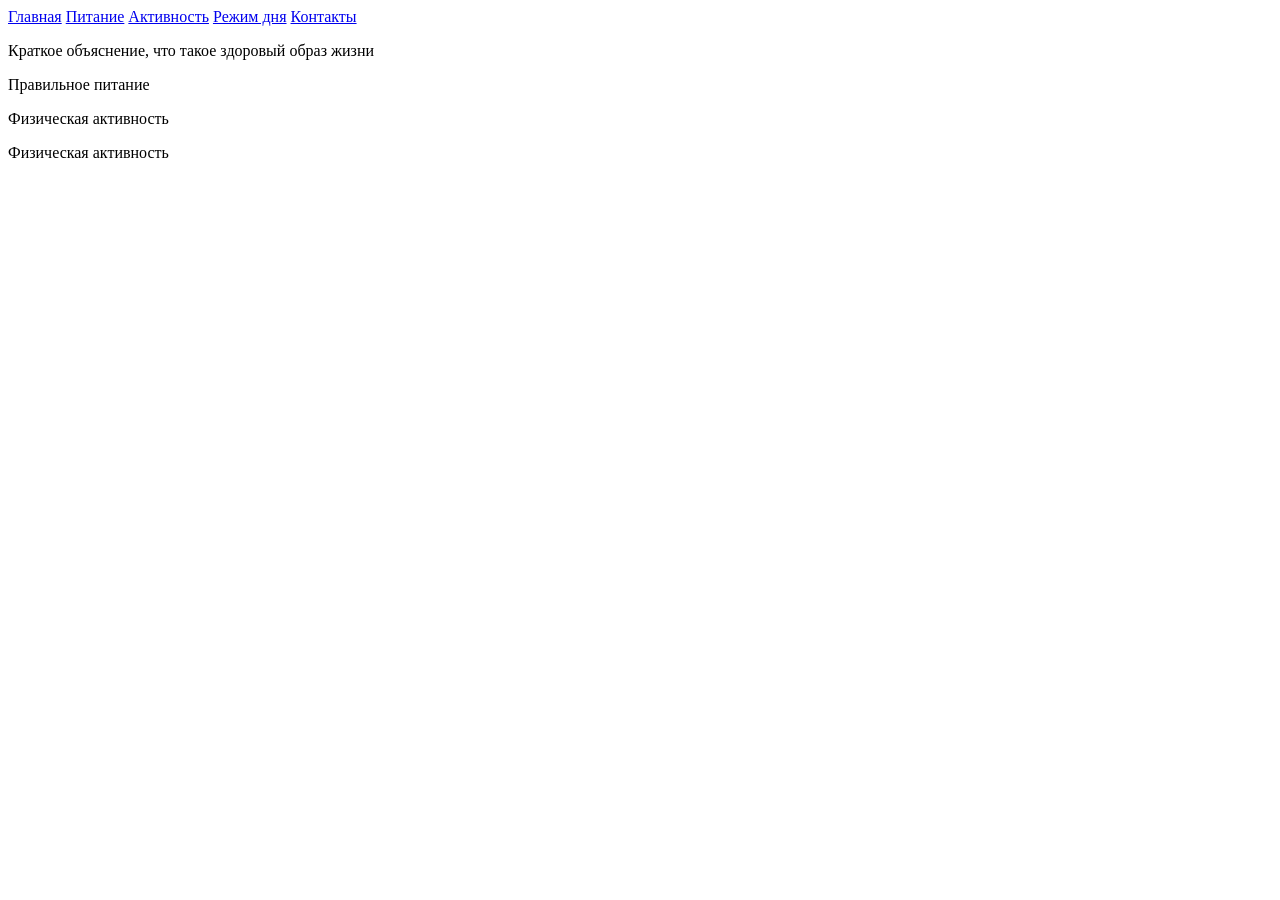
==== HTML/index.html @ 0d2b4b8e "html" ====
<!DOCTYPE html>
<html lang="en">
<head>
    <meta charset="UTF-8">
    <meta name="viewport" content="width=device-width, initial-scale=1.0">
    <title>Главная</title>
</head>
<body>
    <nav>
        <a href="index.html">Главная</a>
        <a href="nutrition.html">Питание</a>
        <a href="fitness.html">Активность</a>
        <a href="routine.html">Режим дня</a>
        <a href="contacts.html">Контакты</a>
    </nav>

    <p>Краткое объяснение, что такое здоровый образ жизни</p>
    <p>Правильное питание</p>
    <p>Физическая активность</p>
    <p>Физическая активность</p>

</body>
</html>
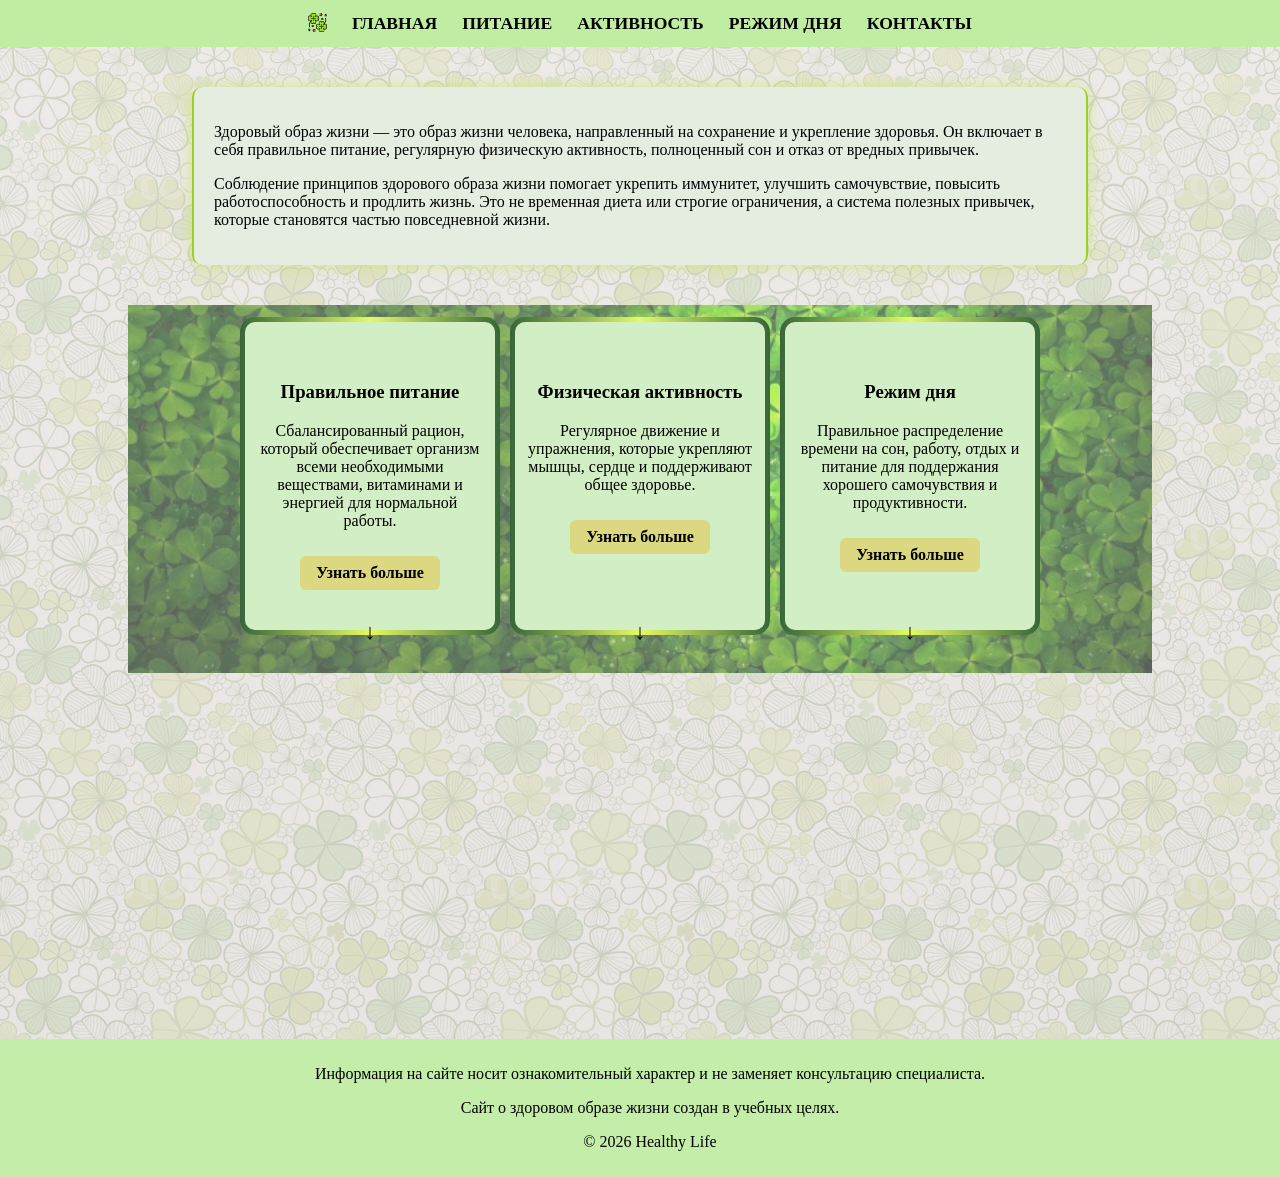
==== commit 101e53c5: "Add files via upload" ====
--- a/HTML/index.html
+++ b/HTML/index.html
@@ -1,23 +1,107 @@
-<!DOCTYPE html>
-<html lang="en">
-<head>
-    <meta charset="UTF-8">
-    <meta name="viewport" content="width=device-width, initial-scale=1.0">
-    <title>Главная</title>
-</head>
-<body>
-    <nav>
-        <a href="index.html">Главная</a>
-        <a href="nutrition.html">Питание</a>
-        <a href="fitness.html">Активность</a>
-        <a href="routine.html">Режим дня</a>
-        <a href="contacts.html">Контакты</a>
-    </nav>
-
-    <p>Краткое объяснение, что такое здоровый образ жизни</p>
-    <p>Правильное питание</p>
-    <p>Физическая активность</p>
-    <p>Физическая активность</p>
-
-</body>
+<!DOCTYPE html>
+<html lang="en">
+
+<head>
+    <meta charset="UTF-8">
+    <meta name="viewport" content="width=device-width, initial-scale=1.0">
+
+    <link rel="stylesheet" href="../CSS/style_index.css">
+    <link rel="icon" href="../IMAGE/luck.png" type="image/png">
+    <title>Главная</title>
+</head>
+
+<body>
+
+    <header>
+        <nav>
+            <div class="nav-container">
+                <img src="../IMAGE/luck.png" class="logo">
+                <a href="index.html">ГЛАВНАЯ</a>
+                <a href="nutrition.html">ПИТАНИЕ</a>
+                <a href="fitness.html">АКТИВНОСТЬ</a>
+                <a href="routine.html">РЕЖИМ ДНЯ</a>
+                <a href="contacts.html">КОНТАКТЫ</a>
+            </div>
+        </nav>
+    </header>
+    <main>
+        <div class="section">
+            <p>Здоровый образ жизни — это образ жизни человека, направленный на сохранение и укрепление здоровья.
+                Он включает в себя правильное питание, регулярную физическую активность, полноценный сон и отказ от
+                вредных привычек.</p>
+            <p>Соблюдение принципов здорового образа жизни помогает укрепить иммунитет, улучшить самочувствие, повысить
+                работоспособность и продлить жизнь.
+                Это не временная диета или строгие ограничения, а система полезных привычек, которые становятся частью
+                повседневной жизни.</p>
+
+        </div>
+
+        <div class="art">
+            <div class="grid-container">
+                <div class="item">
+                    <div class="gradient-border">
+                        <div class="item-header">
+                            <h3 class="title">Правильное питание</h3>
+                            <div class="arrow">↓</div>
+                        </div>
+                        <div class="item-content">
+                            <p>
+                                Сбалансированный рацион, который обеспечивает организм всеми
+                                необходимыми веществами, витаминами и энергией для нормальной работы.
+                            </p>
+                            <a class="more-btn" href="nutrition.html">Узнать больше</a>
+                        </div>
+                    </div>
+                </div>
+
+                <div class="item">
+                    <div class="item-header">
+                        <h3 class="title">Физическая активность</h3>
+                        <div class="arrow">↓</div>
+                    </div>
+
+                    <div class="item-content">
+                        <p>
+                            Регулярное движение и упражнения, которые укрепляют мышцы,
+                            сердце и поддерживают общее здоровье.
+                        </p>
+                        <a class="more-btn" href="fitness.html">Узнать больше</a>
+                    </div>
+                </div>
+
+                <div class="item">
+                    <div class="item-header">
+                        <h3 class="title">Режим дня</h3>
+                        <div class="arrow">↓</div>
+                    </div>
+
+                    <div class="item-content">
+                        <p>
+                            Правильное распределение времени на сон, работу, отдых и питание
+                            для поддержания хорошего самочувствия и продуктивности.
+                        </p>
+                        <a class="more-btn" href="routine.html">Узнать больше</a>
+                    </div>
+                </div>
+            </div>
+        </div>
+
+        <iframe width="588" height="315" src="https://www.youtube.com/embed/GPlwLco634U?si=76Hk34YijgI5dBE5"
+            title="YouTube video player" frameborder="0"
+            allow="accelerometer; autoplay; clipboard-write; encrypted-media; gyroscope; picture-in-picture; web-share"
+            referrerpolicy="strict-origin-when-cross-origin" allowfullscreen></iframe>
+
+
+
+
+    </main>
+
+    <footer class="footer-content">
+        <p>Информация на сайте носит ознакомительный характер и не заменяет консультацию специалиста.</p>
+        <p>Сайт о здоровом образе жизни cоздан в учебных целях.</p>
+        <p>© 2026 Healthy Life</p>
+
+    </footer>
+</body>
+
 </html>
--- a/CSS/style_index.css
+++ b/CSS/style_index.css
@@ -0,0 +1,143 @@
+body {
+  margin: 0;
+  padding: 0;
+  background-image: linear-gradient(rgba(234, 230, 230, 0.8), rgba(226, 222, 222, 0.8)),
+    url("../IMAGE/fonclover2.jpg");
+}
+
+nav {
+  background-color: rgb(191, 238, 162);
+  text-align: center;
+  padding: 1%;
+
+}
+
+nav a {
+  text-decoration: none;
+  color: black;
+  font-weight: bold;
+  padding-left: 1%;
+  padding-right: 1%;
+  font-size: 110%;
+}
+
+.nav-container {
+  display: flex;
+  justify-content: center;
+}
+
+.logo {
+  width: 1.5%;
+  height: 1.5%;
+  padding-left: 1%;
+  padding-right: 1%;
+}
+
+.grid-container {
+  display: grid;
+  grid-template-columns: repeat(3, 1fr);
+  gap: 10px;
+  max-width: 800px;
+  margin-inline: auto;
+  text-align: center;
+}
+
+.item {
+  position: relative;
+  padding: 40px 10px;
+  border-radius: 15px;
+  border: 5px solid transparent;
+  transition: 0.3s;
+  background:
+    linear-gradient(rgb(210, 238, 196), rgb(210, 238, 196)) padding-box,
+    linear-gradient(to right, rgb(56, 102, 58), rgb(228, 250, 100), rgb(56, 102, 58)) border-box;
+
+  background-clip: padding-box, border-box;
+}
+
+.item:hover {
+  transform: translateY(-8px);
+}
+
+.item:hover .arrow {
+  bottom: 10px;
+  transform: translateX(-50%) scale(1.2);
+}
+
+.art {
+  background-image:
+    linear-gradient(rgba(234, 230, 230, 0.4), rgba(226, 222, 222, 0.4)),
+    url("../IMAGE/clever.jpg");
+  background-size: cover;
+  background-position: center;
+  background-repeat: no-repeat;
+  margin: auto 10%;
+  padding-top: 1%;
+  padding-bottom: 3%;
+}
+
+.arrow {
+  position: absolute;
+  bottom: -15px;
+  left: 50%;
+  transform: translateX(-50%);
+  font-size: 22px;
+  cursor: pointer;
+  transition: all 0.3s ease;
+}
+
+iframe {
+  display: grid;
+  margin-inline: auto;
+  margin-bottom: 2%;
+  padding-top: 2%;
+}
+
+.more-btn {
+  display: inline-block;
+  margin-top: 10px;
+  padding: 8px 16px;
+  background: #e2cc5ca1;
+  border-radius: 6px;
+  text-decoration: none;
+  color: black;
+  font-weight: bold;
+  transition: 0.3s;
+}
+
+.more-btn:hover {
+  background: #f24f0ea3;
+}
+
+.section {
+  margin: 40px 15%;
+  /*background: rgba(210, 238, 196);*/
+  background: rgb(229, 237, 225);
+  padding: 20px;
+  border-radius: 10px;
+  box-shadow: 0 0 15px rgba(200, 230, 100, 0.7);
+  border: 2px solid rgb(158, 209, 37);
+  border-top: none;
+  border-bottom: none;
+}
+
+.section:hover {
+  box-shadow: -18px 0 15px rgba(158, 209, 37, 0.4),
+    18px 0 15px rgba(158, 209, 37, 0.4);
+}
+
+.section h2 {
+  text-align: center;
+  margin-bottom: 15px;
+}
+
+.footer-content {
+  padding: 10px;
+  background-color: rgb(195, 237, 168);
+  bottom: 0;
+  width: 100%;
+}
+
+footer p {
+  text-align: center;
+}
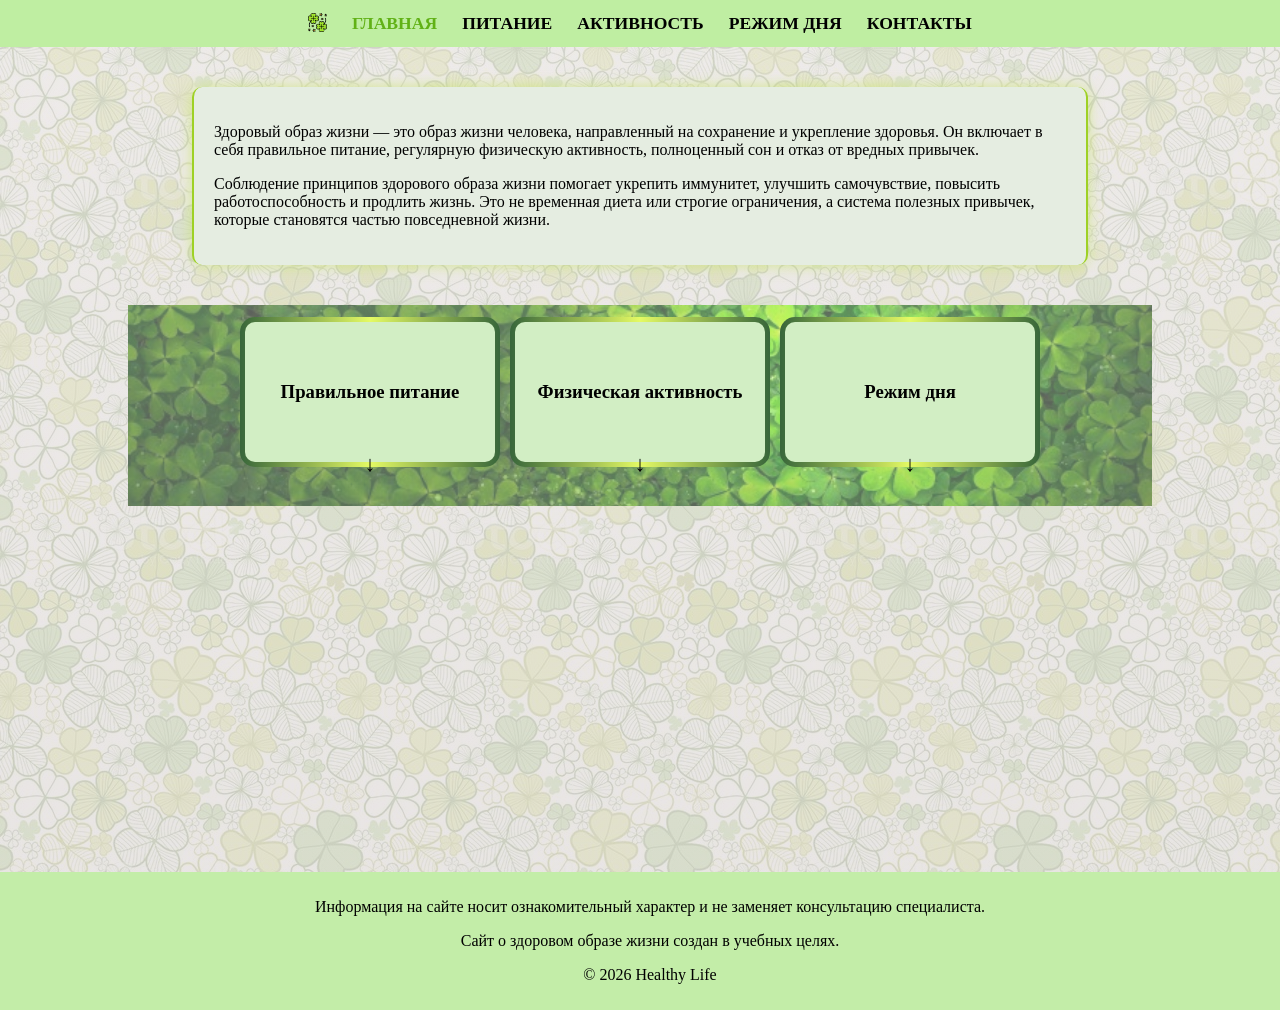
==== commit 172fefd7: "Add files via upload" ====
--- a/HTML/index.html
+++ b/HTML/index.html
@@ -16,11 +16,11 @@
         <nav>
             <div class="nav-container">
                 <img src="../IMAGE/luck.png" class="logo">
-                <a href="index.html">ГЛАВНАЯ</a>
-                <a href="nutrition.html">ПИТАНИЕ</a>
-                <a href="fitness.html">АКТИВНОСТЬ</a>
-                <a href="routine.html">РЕЖИМ ДНЯ</a>
-                <a href="contacts.html">КОНТАКТЫ</a>
+                <a href="index.html" class="nav-link">ГЛАВНАЯ</a>
+                <a href="nutrition.html" class="nav-link">ПИТАНИЕ</a>
+                <a href="fitness.html" class="nav-link">АКТИВНОСТЬ</a>
+                <a href="routine.html" class="nav-link">РЕЖИМ ДНЯ</a>
+                <a href="contacts.html" class="nav-link">КОНТАКТЫ</a>
             </div>
         </nav>
     </header>
@@ -33,7 +33,6 @@
                 работоспособность и продлить жизнь.
                 Это не временная диета или строгие ограничения, а система полезных привычек, которые становятся частью
                 повседневной жизни.</p>
-
         </div>
 
         <div class="art">
@@ -49,13 +48,14 @@
                                 Сбалансированный рацион, который обеспечивает организм всеми
                                 необходимыми веществами, витаминами и энергией для нормальной работы.
                             </p>
-                            <a class="more-btn" href="nutrition.html">Узнать больше</a>
+                            <a class="more-btn" href="nutrition.html?title=Питание">Узнать больше</a>
                         </div>
                     </div>
                 </div>
 
                 <div class="item">
-                    <div class="item-header">
+                    <div class="gradient-border">
+                        <div class="item-header">
                         <h3 class="title">Физическая активность</h3>
                         <div class="arrow">↓</div>
                     </div>
@@ -65,12 +65,14 @@
                             Регулярное движение и упражнения, которые укрепляют мышцы,
                             сердце и поддерживают общее здоровье.
                         </p>
-                        <a class="more-btn" href="fitness.html">Узнать больше</a>
+                        <a class="more-btn" href="fitness.html?title=Физическая активность">Узнать больше</a>
+                    </div>
                     </div>
                 </div>
 
                 <div class="item">
-                    <div class="item-header">
+                    <div class="gradient-border">
+                        <div class="item-header">
                         <h3 class="title">Режим дня</h3>
                         <div class="arrow">↓</div>
                     </div>
@@ -80,8 +82,10 @@
                             Правильное распределение времени на сон, работу, отдых и питание
                             для поддержания хорошего самочувствия и продуктивности.
                         </p>
-                        <a class="more-btn" href="routine.html">Узнать больше</a>
+                        <a class="more-btn" href="routine.html?title=Режим дня" >Узнать больше</a>
                     </div>
+                    </div>
+                    
                 </div>
             </div>
         </div>
@@ -102,6 +106,9 @@
         <p>© 2026 Healthy Life</p>
 
     </footer>
+
+    <script src="../JS/script_index.js"> </script>
+
 </body>
 
 </html>
--- a/CSS/style_index.css
+++ b/CSS/style_index.css
@@ -9,7 +9,6 @@
   background-color: rgb(191, 238, 162);
   text-align: center;
   padding: 1%;
-
 }
 
 nav a {
@@ -24,6 +23,10 @@
 .nav-container {
   display: flex;
   justify-content: center;
+}
+
+.nav-link.active{
+  color: rgb(97, 177, 22);
 }
 
 .logo {
@@ -42,26 +45,52 @@
   text-align: center;
 }
 
-.item {
-  position: relative;
+.item-content {
+  max-height: 0;
+  overflow: hidden;
+  opacity: 0;
+}
+
+.item.open .item-content {
+  max-height: 200px; /* можно больше */
+  opacity: 1;
+}
+
+.item.open .gradient-border {
+  height: 250px; /* полная высота */
+}
+
+.gradient-border{
+   position: relative;
   padding: 40px 10px;
   border-radius: 15px;
   border: 5px solid transparent;
-  transition: 0.3s;
+  transition:  all 0.3s ease;
   background:
     linear-gradient(rgb(210, 238, 196), rgb(210, 238, 196)) padding-box,
     linear-gradient(to right, rgb(56, 102, 58), rgb(228, 250, 100), rgb(56, 102, 58)) border-box;
 
   background-clip: padding-box, border-box;
+ height: 60px; /* закрытое состояние */
 }
 
 .item:hover {
   transform: translateY(-8px);
+  transition: all 0.3s ease;
 }
 
 .item:hover .arrow {
   bottom: 10px;
-  transform: translateX(-50%) scale(1.2);
+  transform: translateX(-30%) scale(1.3);
+}
+
+.arrow {
+  position: absolute;
+  bottom: -15px;
+  left: 50%;
+  transform: translateX(-50%);
+  font-size: 22px;
+  cursor: pointer;
 }
 
 .art {
@@ -74,16 +103,6 @@
   margin: auto 10%;
   padding-top: 1%;
   padding-bottom: 3%;
-}
-
-.arrow {
-  position: absolute;
-  bottom: -15px;
-  left: 50%;
-  transform: translateX(-50%);
-  font-size: 22px;
-  cursor: pointer;
-  transition: all 0.3s ease;
 }
 
 iframe {
